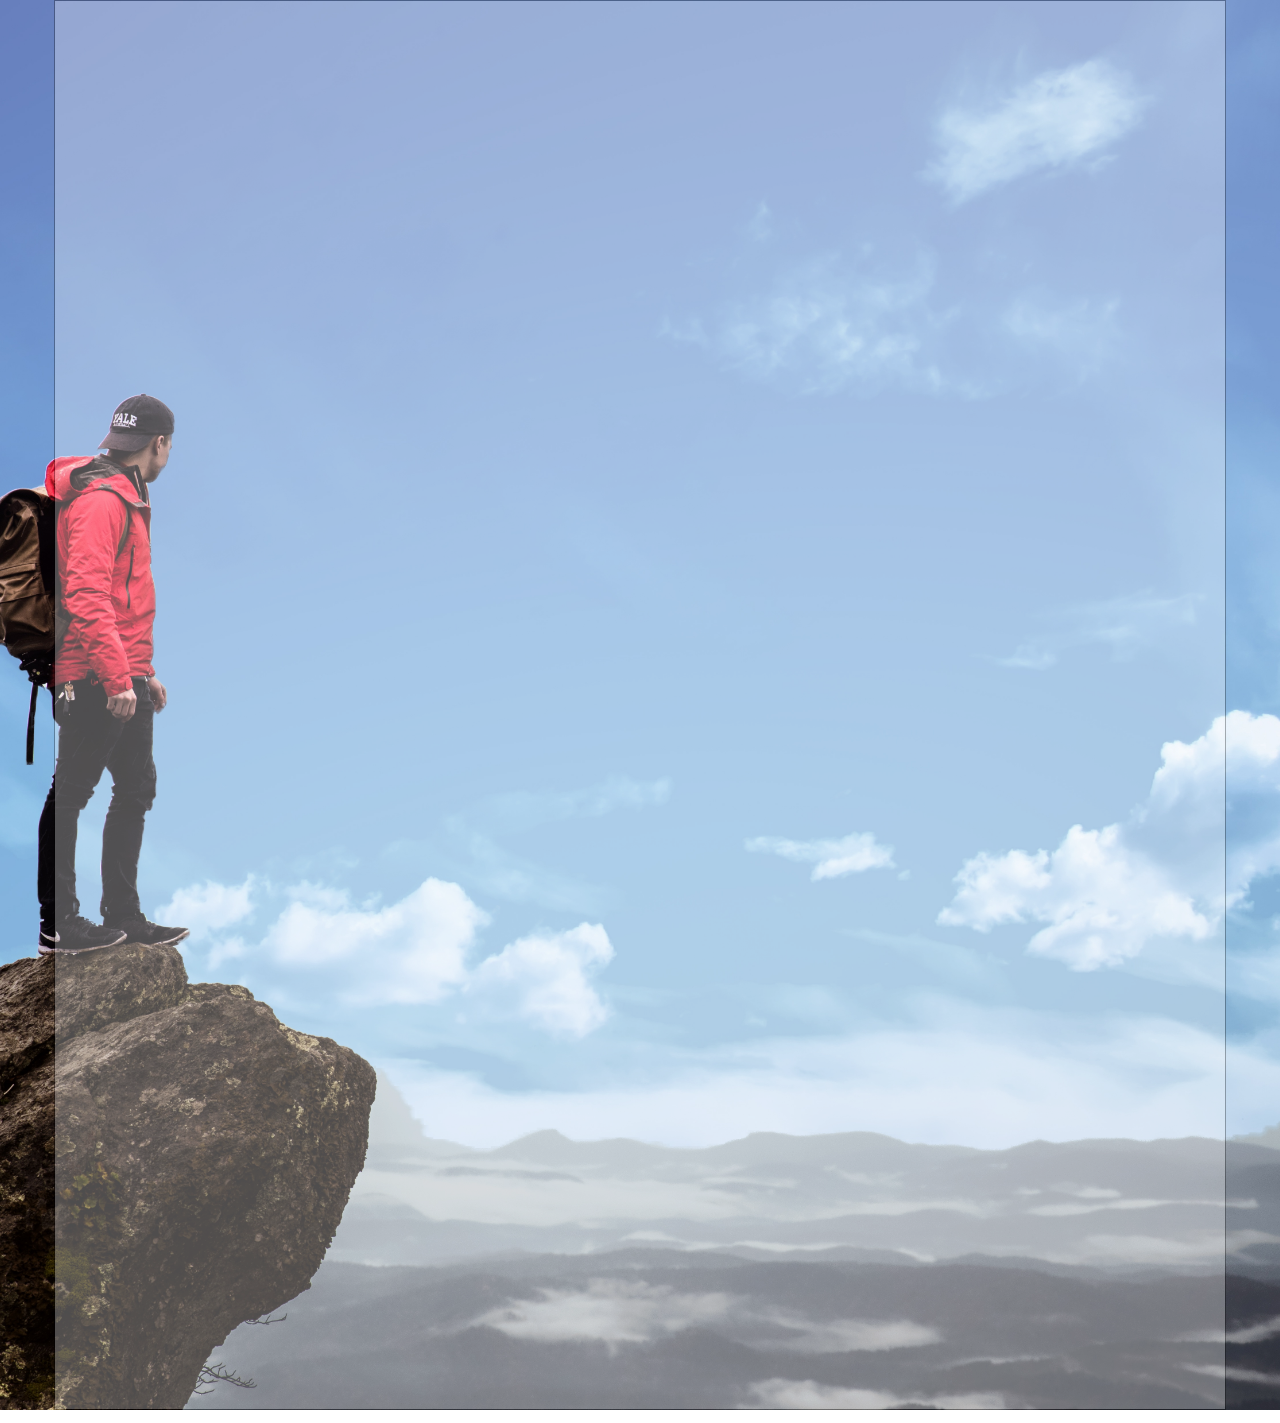
==== CV.html @ 9721b62c "Add files via upload" ====
<!DOCTYPE html>
<html>
<head>
	<meta charset="UTF-8">
	<title>CV Altin Rrahmani</title>
	<link href="CVstyle.css" rel="stylesheet">
</head>
<body>
	<div class="bgef1">
		<div class="container">
			<div class="background">
				<h1 class="title swing-left">Altin Rrahmani</h1>
				<hr class="test1">
				<hr class="test1">
				<br>
				<table width="100%">
					<tr>
						<td class="text-center" width="50%">
							<p class="swing-up">11 Rue du Chablais <br>
							74100 ANNEMASSE </p>
						</td>
						<td class="text-center" width="50%">
							<p class="swing-up2">Altin_rrahmani@live.com</p>
						</td>
					</tr>
				</table><br>
				<br>
				<h2 class="swing-left2">FORMATION</h2>
				<hr align="right" class="test2">
				<hr align="left" class="test2">
				<div class="margin">
					<p class="swing-up3">Lycée General au Kosovo (2014-2015). </p>
					<p class="swing-up3">Lycée Amédée Gordini UPE2A (2015-2016). </p>
					<p class="swing-up4">Bac Pro SEN (Systèmes Electroniques Numériques) Lycée Paul Héroult 2017. </p>
				</div><br>
				<br>
				<h2 class="swing-left3">COMPÉTENCES</h2>
				<hr class="test3">
				<hr class="test3">
				<table width="100%">
					<tr>
						<td class="text-center" width="30%">
							<p class="swing-up4">Langues</p>
						</td>
						<td>
							<p class="swing-up5">Anglais (B2-C1)<br>
							Francais (A2-B1)<br>
							Albanais (Langue d'origine)<br></p>
						</td>
					</tr>
				</table><br>
				<br>
				<table width="100%">
					<tr>
						<td class="text-center" width="30%">
							<p class="swing-up6">Logiciel</p>
						</td>
						<td>
							<p class="swing-up7">HTML, CSS, JS, JQuery.<br>
							Windows XP, 7, 8.1, 10.<br>
							Adobe Photoshop, After Effects, Cinema 4D.<br>
							Microsoft Office : Word, Excel, Sway, Powerpoint.<br></p>
						</td>
					</tr>
				</table><br>
				<br>
				<h2 class="swing-left4">EXPÉRIENCE</h2>
				<hr align="right" class="test2">
				<hr align="right" class="test2">
				<table width="100%">
					<tr>
						<td class="text-center" width="30%">
							<p class="swing-up8">2015-2016</p>
						</td>
						<td>
							<p class="swing-up9">Maintenance d'informatique, Kosovo. <br>
							J'ai travaillé 3 mois dans une Entreprise de maintenance d'informatique ou Kosovo. </p>
						</td>
					</tr>
				</table><br>	
				<br>
				<table width="100%">
					<tr>
						<td class="text-center" width="30%">
							<p class="swing-up8">2016-2017</p>
						</td>
						<td>
							<p class="swing-up9">Service de mobile, Mobile Avenue <br>
							2 semaines de stage sur une Entreprise de service de mobile.</p>
						</td>
					</tr>
				</table><br>
				<br>
				<h2 class="swing-left5">CENTRES D'INTÉRÊT</h2>
				<hr class="test1">
				<hr class="test1">
				<div class="margin">
					<p class="swing-up9">Design Graphique.<br>
					Sports:Football,Basketball.<br>
					Instruments Musicale : Piano.</p>
				</div>
			</div>
		</div>
	</div>
</body>
</html>
---- CVstyle.css ----
@import url('https://fonts.googleapis.com/css?family=Montserrat');
body {
  padding:0;
  margin:0;
  font-family:'Montserrat';
}
.text-center{
  text-align:center;
}
.bgef1{
  background:url('cvfa.jpg');
  background-position: center;
  background-repeat: no-repeat;
  background-size: cover;
}

.background{
  /*background: linear-gradient(90deg,#777bf8,#68d4f8 200%);*/
  background-color:rgba(255,255,255,0.3);
  padding:20px;
}


/* Background infinite animation */

.bgef{
  background:#aeccef;
  animation:background 12s infinite;
  padding:auto;
}
@keyframes background{
  0%{
    background:#aeccef;
  }
  20%{
    background:#aae2f7;
  }
  40%{
    background:#aeefdd;
  }
  60%{
    background:#aeefaf;
  }
  80%{
    background:#a6eacf;
  }
  100%{
    background:#aeccef;
  }
}
@media (min-width: 768px) {
  .bgef {
    padding:auto;
  }
}
@media (min-width: 992px) {
  .bgef {
    padding:auto;
  }
}
@media (min-width: 1200px) {
  .bgef {
    padding:100px;
  }
}



.margin{
  margin-left:12.5%;
}
.container {
  margin-right: auto;
  margin-left: auto;
  border:1px solid rgba(0,0,0,0.3);
  animation:shadow 4s;
  animation-fill-mode:forwards;
}
@keyframes shadow{
  0%{
      -webkit-box-shadow: 0px 0px 100px 0px rgba(0,0,0,0.0); 
  box-shadow: 0px 0px 100px 0px rgba(0,0,0,0.0);
  }
  100%{
      -webkit-box-shadow: 0px 0px 100px 0px rgba(0,0,0,0.7); 
  box-shadow: 0px 0px 100px 0px rgba(0,0,0,0.7);
  }
}
@media (min-width: 768px) {
  .container {
    width: 750px;
  }
}
@media (min-width: 992px) {
  .container {
    width: 970px;
  }
}
@media (min-width: 1200px) {
  .container {
    width: 1170px;
  }
}
.test1 {
  color:black;
	background:black;
  border:none;
  height:1px;
  margin-top:2px;
  width:0;
  margin:7px 0px 7px 0px;
  animation: test 4s;
  animation-fill-mode:forwards;
}
.test2 {
  color:black;
	background:black;
  border:none;
  height:1px;
  margin-top:2px;
  width:0;
  animation: test 4s;
  animation-fill-mode:forwards;
}
.test3 {
  color:black;
	background:black;
  border:none;
  height:1px;
  margin-top:2px;
  width:0;
  animation: test 4s;
  animation-fill-mode:forwards;
}
@keyframes test {
  0%{
    width:0%;
  }
  100%{
    width:100%;
  }
}

.title{
  font-size:50px;
}




/* SWING ANIMATION */




.swing-left{
  -ms-transform: translate(170px,0px);
  -webkit-transform: translate(170px,0px);
  transform: translate(170px,0px);
  animation:swingleft 1s;
  animation-fill-mode:forwards;
  opacity:0;
}
@keyframes swingleft {
  0%{
    -ms-transform: translate(170px,0px);
    -webkit-transform: translate(170px,0px);
    transform: translate(170px,0px);
  }
  100%{
    -ms-transform: translate(0px,0px);
    -webkit-transform: translate(0px,0px);
    transform: translate(0px,0px);
    opacity:1;
  }
}
@keyframes swingleft2 {
  0%{
    -ms-transform: translate(170px,0px);
    -webkit-transform: translate(170px,0px);
    transform: translate(170px,0px);
  }
  25%{
    -ms-transform: translate(170px,0px);
    -webkit-transform: translate(170px,0px);
    transform: translate(170px,0px);
    opacity:0;
  }
  100%{
    -ms-transform: translate(0px,0px);
    -webkit-transform: translate(0px,0px);
    transform: translate(0px,0px);
    opacity:1;
  }
}
.swing-left2{
  -ms-transform: translate(170px,0px);
  -webkit-transform: translate(170px,0px);
  transform: translate(170px,0px);
  animation:swingleft2 2s;
  animation-fill-mode:forwards;
  opacity:0;
}
.swing-left3{
  -ms-transform: translate(170px,0px);
  -webkit-transform: translate(170px,0px);
  transform: translate(170px,0px);
  animation:swingleft2 2.5s;
  animation-fill-mode:forwards;
  opacity:0;
}
.swing-left4{
  -ms-transform: translate(170px,0px);
  -webkit-transform: translate(170px,0px);
  transform: translate(170px,0px);
  animation:swingleft2 3s;
  animation-fill-mode:forwards;
  opacity:0;
}
.swing-left5{
  -ms-transform: translate(170px,0px);
  -webkit-transform: translate(170px,0px);
  transform: translate(170px,0px);
  animation:swingleft2 3.5s;
  animation-fill-mode:forwards;
  opacity:0;
}

/* SWING UP */
@keyframes swingup {
  0%{
    -ms-transform: translate(0px,50px);
    -webkit-transform: translate(0px,50px);
    transform: translate(0px,50px);
  }
  25%{
    -ms-transform: translate(0px,50px);
    -webkit-transform: translate(0px,50px);
    transform: translate(0px,50px);
    opacity:0;
  }
  100%{
    -ms-transform: translate(0px,0px);
    -webkit-transform: translate(0px,0px);
    transform: translate(0px,0px);
    opacity:1;
  }
}
.swing-up{
  -ms-transform: translate(0px,50px);
  -webkit-transform: translate(0px,50px);
  transform: translate(0px,50px);
  animation:swingup 1.5s;
  animation-fill-mode:forwards;
  opacity:0;
}
.swing-up2{
  -ms-transform: translate(0px,50px);
  -webkit-transform: translate(0px,50px);
  transform: translate(0px,50px);
  animation:swingup 2s;
  animation-fill-mode:forwards;
  opacity:0;
}
.swing-up3{
  -ms-transform: translate(0px,50px);
  -webkit-transform: translate(0px,50px);
  transform: translate(0px,50px);
  animation:swingup 2.5s;
  animation-fill-mode:forwards;
  opacity:0;
}
.swing-up4{
  -ms-transform: translate(0px,50px);
  -webkit-transform: translate(0px,50px);
  transform: translate(0px,50px);
  animation:swingup 2.8s;
  animation-fill-mode:forwards;
  opacity:0;
}
.swing-up5{
  -ms-transform: translate(0px,50px);
  -webkit-transform: translate(0px,50px);
  transform: translate(0px,50px);
  animation:swingup 3s;
  animation-fill-mode:forwards;
  opacity:0;
}
.swing-up6{
  -ms-transform: translate(0px,50px);
  -webkit-transform: translate(0px,50px);
  transform: translate(0px,50px);
  animation:swingup 3.25s;
  animation-fill-mode:forwards;
  opacity:0;
}
.swing-up7{
  -ms-transform: translate(0px,50px);
  -webkit-transform: translate(0px,50px);
  transform: translate(0px,50px);
  animation:swingup 3.5s;
  animation-fill-mode:forwards;
  opacity:0;
}
.swing-up8{
  -ms-transform: translate(0px,50px);
  -webkit-transform: translate(0px,50px);
  transform: translate(0px,50px);
  animation:swingup 3.75s;
  animation-fill-mode:forwards;
  opacity:0;
}
.swing-up9{
  -ms-transform: translate(0px,50px);
  -webkit-transform: translate(0px,50px);
  transform: translate(0px,50px);
  animation:swingup 4s;
  animation-fill-mode:forwards;
  opacity:0;
}
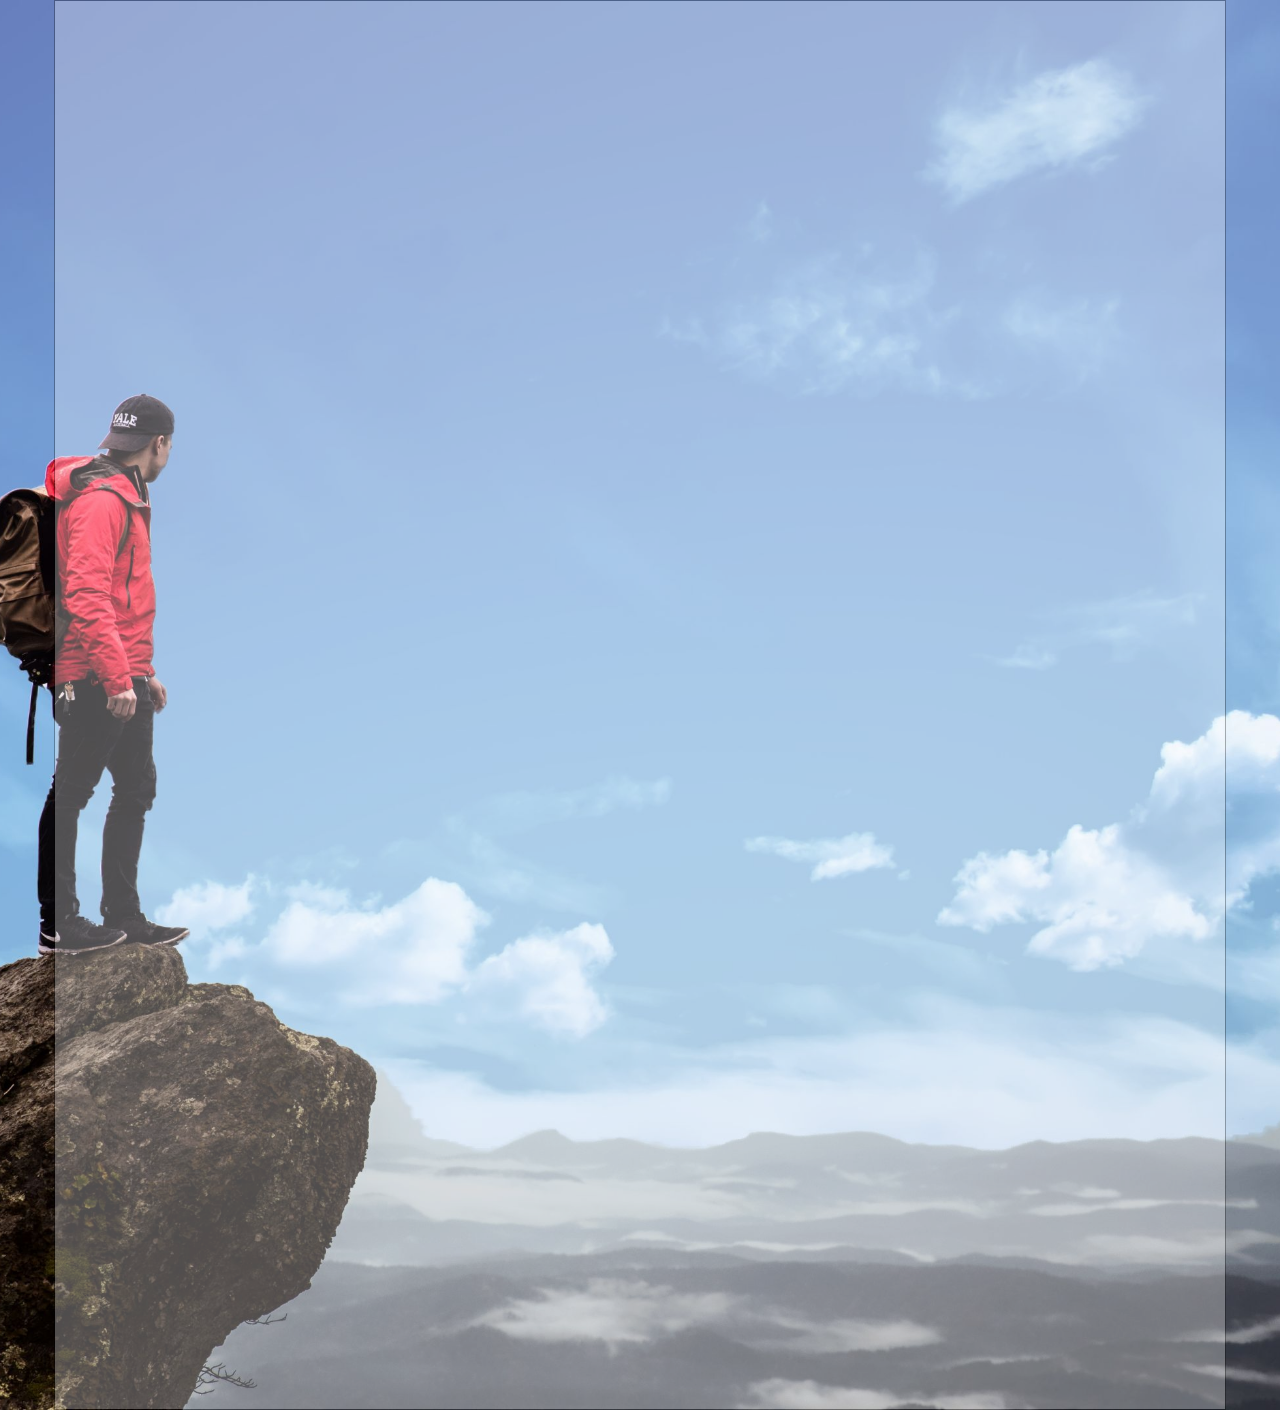
==== commit 26eda467: "Update CV.html" ====
--- a/CV.html
+++ b/CV.html
@@ -4,6 +4,7 @@
 	<meta charset="UTF-8">
 	<title>CV Altin Rrahmani</title>
 	<link href="CVstyle.css" rel="stylesheet">
+	<meta name="viewport" content="width=device-width; initial-scale=1">
 </head>
 <body>
 	<div class="bgef1">
@@ -103,4 +104,4 @@
 		</div>
 	</div>
 </body>
-</html>+</html>
--- a/CVstyle.css
+++ b/CVstyle.css
@@ -8,7 +8,7 @@
   text-align:center;
 }
 .bgef1{
-  background:url('cvfa.jpg');
+  background:url('CVphoto.jpg');
   background-position: center;
   background-repeat: no-repeat;
   background-size: cover;
@@ -49,18 +49,30 @@
   }
 }
 @media (min-width: 768px) {
-  .bgef {
-    padding:auto;
+  .container {
+    width: auto;
+    padding-right:0px;
+    padding-left:0px;
+    margin-right:auto;
+    margin-left:auto
   }
 }
 @media (min-width: 992px) {
-  .bgef {
-    padding:auto;
+  .container {
+    width: 970px;
+    padding-right:0px;
+    padding-left:0px;
+    margin-right:auto;
+    margin-left:auto
   }
 }
 @media (min-width: 1200px) {
-  .bgef {
-    padding:100px;
+  .container {
+    width: 1170px;
+    padding-right:0px;
+    padding-left:0px;
+    margin-right:auto;
+    margin-left:auto
   }
 }
 
@@ -100,6 +112,9 @@
   .container {
     width: 1170px;
   }
+}
+.hr{
+  height:1px;
 }
 .test1 {
   color:black;
@@ -317,4 +332,4 @@
   animation:swingup 4s;
   animation-fill-mode:forwards;
   opacity:0;
-}+}
